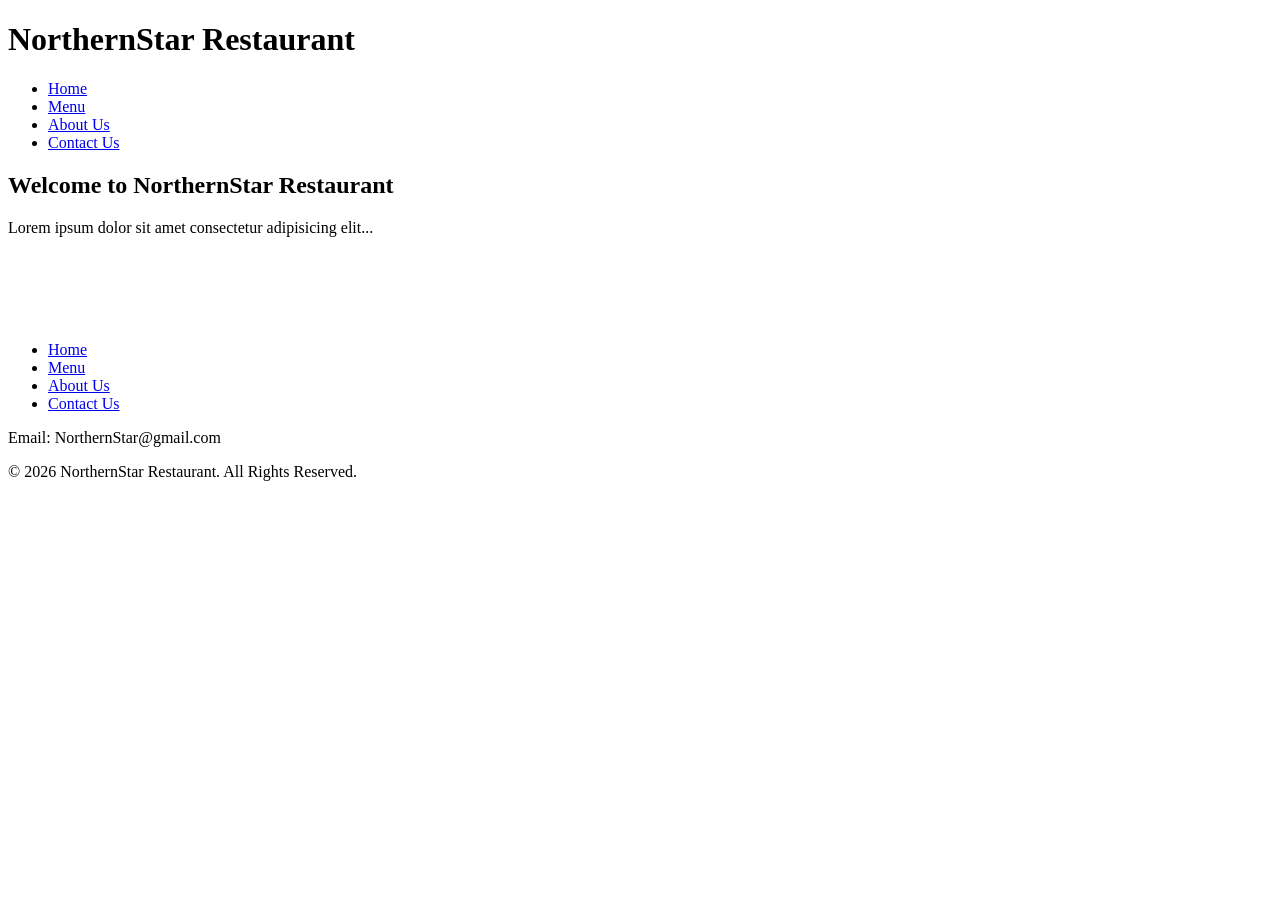
==== index.html @ b342f299 "Home page added" ====
<!DOCTYPE html>
<html lang="en">
<head>
    <meta charset="UTF-8">
    <meta name="viewport" content="width=device-width, initial-scale=1.0">
    <title>NorthernStar Restaurant</title>
    <link rel="stylesheet" href="home.css">
</head>

<body>

<header>
    <h1>NorthernStar Restaurant</h1>
    <nav class="home">
        <ul>
            <li><a href="#home">Home</a></li>
            <li><a href="#menu">Menu</a></li>
            <li><a href="#about">About Us</a></li>
            <li><a href="#contact">Contact Us</a></li>
        </ul>
    </nav>
</header>

<section class="container" id="home">
    <div class="hero">
        <div>
            <h2>Welcome to NorthernStar Restaurant</h2>
            <p>Lorem ipsum dolor sit amet consectetur adipisicing elit...</p>
        </div>
    </div>

    <div class="img">
        <div class="card"><img src="Res5.jpg" alt=""></div>
        <div class="card"><img src="Res8.jpg" alt=""></div>
        <div class="card"><img src="Res8.jpg" alt=""></div>
        <div class="card"><img src="Res4.jpg" alt=""></div>
    </div>
</section>

<footer class="footer">
    <nav>
        <ul>
            <li><a href="#home">Home</a></li>
            <li><a href="#menu">Menu</a></li>
            <li><a href="#about">About Us</a></li>
            <li><a href="#contact">Contact Us</a></li>
        </ul>
    </nav>

    <p>Email: NorthernStar@gmail.com</p>
    <p>© 2026 NorthernStar Restaurant. All Rights Reserved.</p>
</footer>

</body>
</html>
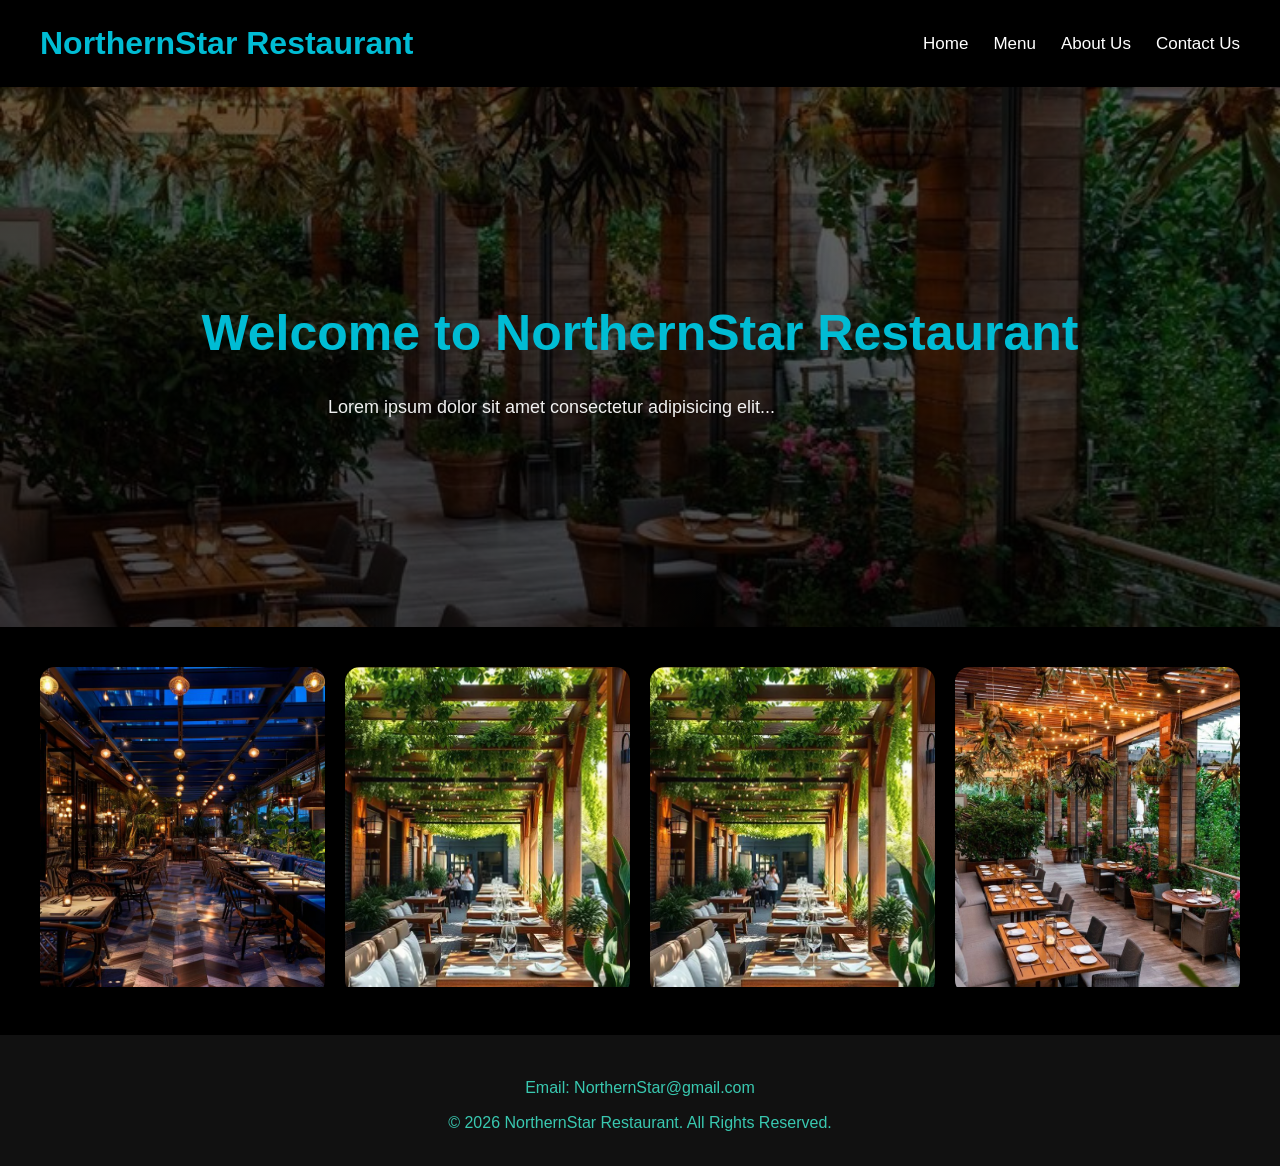
==== commit 5a5efde8: "i commited the whole project" ====
--- a/index.html
+++ b/index.html
@@ -38,16 +38,7 @@
 </section>
 
 <footer class="footer">
-    <nav>
-        <ul>
-            <li><a href="#home">Home</a></li>
-            <li><a href="#menu">Menu</a></li>
-            <li><a href="#about">About Us</a></li>
-            <li><a href="#contact">Contact Us</a></li>
-        </ul>
-    </nav>
-
-    <p>Email: NorthernStar@gmail.com</p>
+   <p> Email: NorthernStar@gmail.com</p>
     <p>© 2026 NorthernStar Restaurant. All Rights Reserved.</p>
 </footer>
 
--- a/home.css
+++ b/home.css
@@ -0,0 +1,157 @@
+* {
+    margin: 0;
+    padding: 0;
+    box-sizing: border-box;
+}
+
+body {
+    font-family: Arial, sans-serif;
+    background: black;
+    color: white;
+    line-height: 1.6;
+}
+
+header {
+    background: rgba(0, 0, 0, 0.8);
+    color: white;
+    padding: 18px 40px;
+    display: flex;
+    justify-content: space-between;
+    align-items: center;
+    position: sticky;
+    top: 0;
+    z-index: 1000;
+    backdrop-filter: blur(5px);
+}
+
+header h1 {
+    font-size: 32px;
+    color: #00bcd4;
+}
+
+nav ul {
+    list-style: none;
+    display: flex;
+    gap: 25px;
+}
+
+nav a {
+    color: white;
+    text-decoration: none;
+    font-size: 17px;
+    transition: 0.3s;
+}
+
+nav a:hover {
+    color: #00bcd4;
+}
+
+.hero {
+    height: 60vh;
+    background: linear-gradient(rgba(0, 0, 0, 0.6), rgba(0, 0, 0, 0.7)), url("Res4.jpg");
+    background-size: cover;
+    background-position: center;
+    display: flex;
+    justify-content: center;
+    align-items: center;
+    text-align: center;
+    padding: 20px;
+}
+
+.hero h2 {
+    font-size: 50px;
+    margin-bottom: 20px;
+    color: #00bcd4;
+}
+
+.hero p {
+    max-width: 700px;
+    font-size: 18px;
+    color: #f1f1f1;
+}
+
+.img {
+    display: grid;
+    grid-template-columns: repeat(auto-fit, minmax(250px, 1fr));
+    gap: 20px;
+    padding: 40px;
+}
+
+.card {
+    overflow: hidden;
+    border-radius: 15px;
+    transition: 0.4s;
+}
+
+.card img {
+    width: 100%;
+    height: 320px;
+    object-fit: cover;
+    transition: 0.4s;
+}
+
+.card:hover {
+    transform: translateY(-10px);
+}
+
+.card:hover img {
+    transform: scale(1.1);
+}
+
+.footer {
+    background: #111;
+    color: #39c9b1;
+    padding: 30px 20px;
+    text-align: center;
+}
+
+.footer ul {
+    display: flex;
+    justify-content: center;
+    gap: 25px;
+    margin-bottom: 20px;
+    flex-wrap: wrap;
+}
+
+.footer a {
+    color: white;
+    text-decoration: none;
+    transition: 0.3s;
+}
+
+.footer a:hover {
+    color: #00bcd4;
+}
+
+.footer p {
+    margin-top: 10px;
+}
+
+@media(max-width:768px) {
+
+    header {
+        flex-direction: column;
+        text-align: center;
+        gap: 15px;
+    }
+
+    nav ul {
+        flex-direction: column;
+    }
+
+    .hero {
+        height: 50vh;
+    }
+
+    .hero h2 {
+        font-size: 30px;
+    }
+
+    .hero p {
+        font-size: 15px;
+    }
+
+    .img {
+        padding: 20px;
+    }
+}
